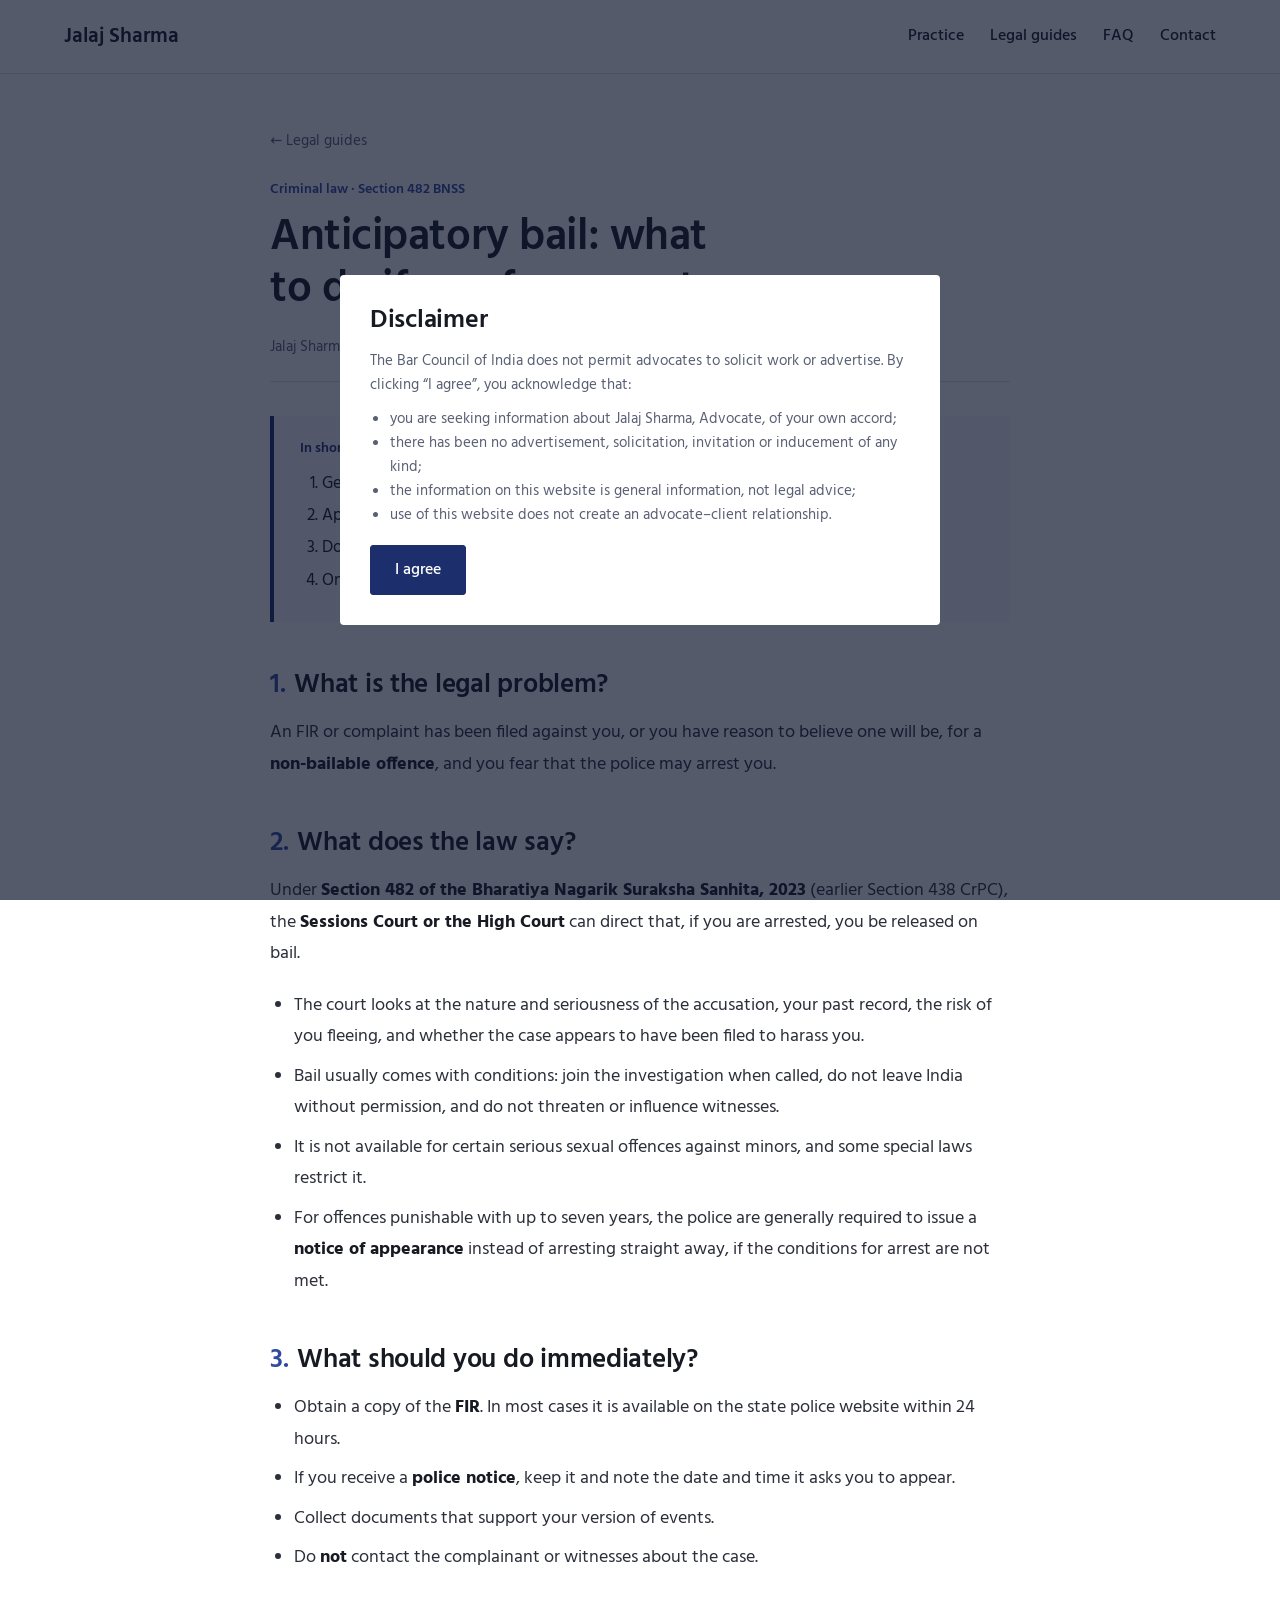
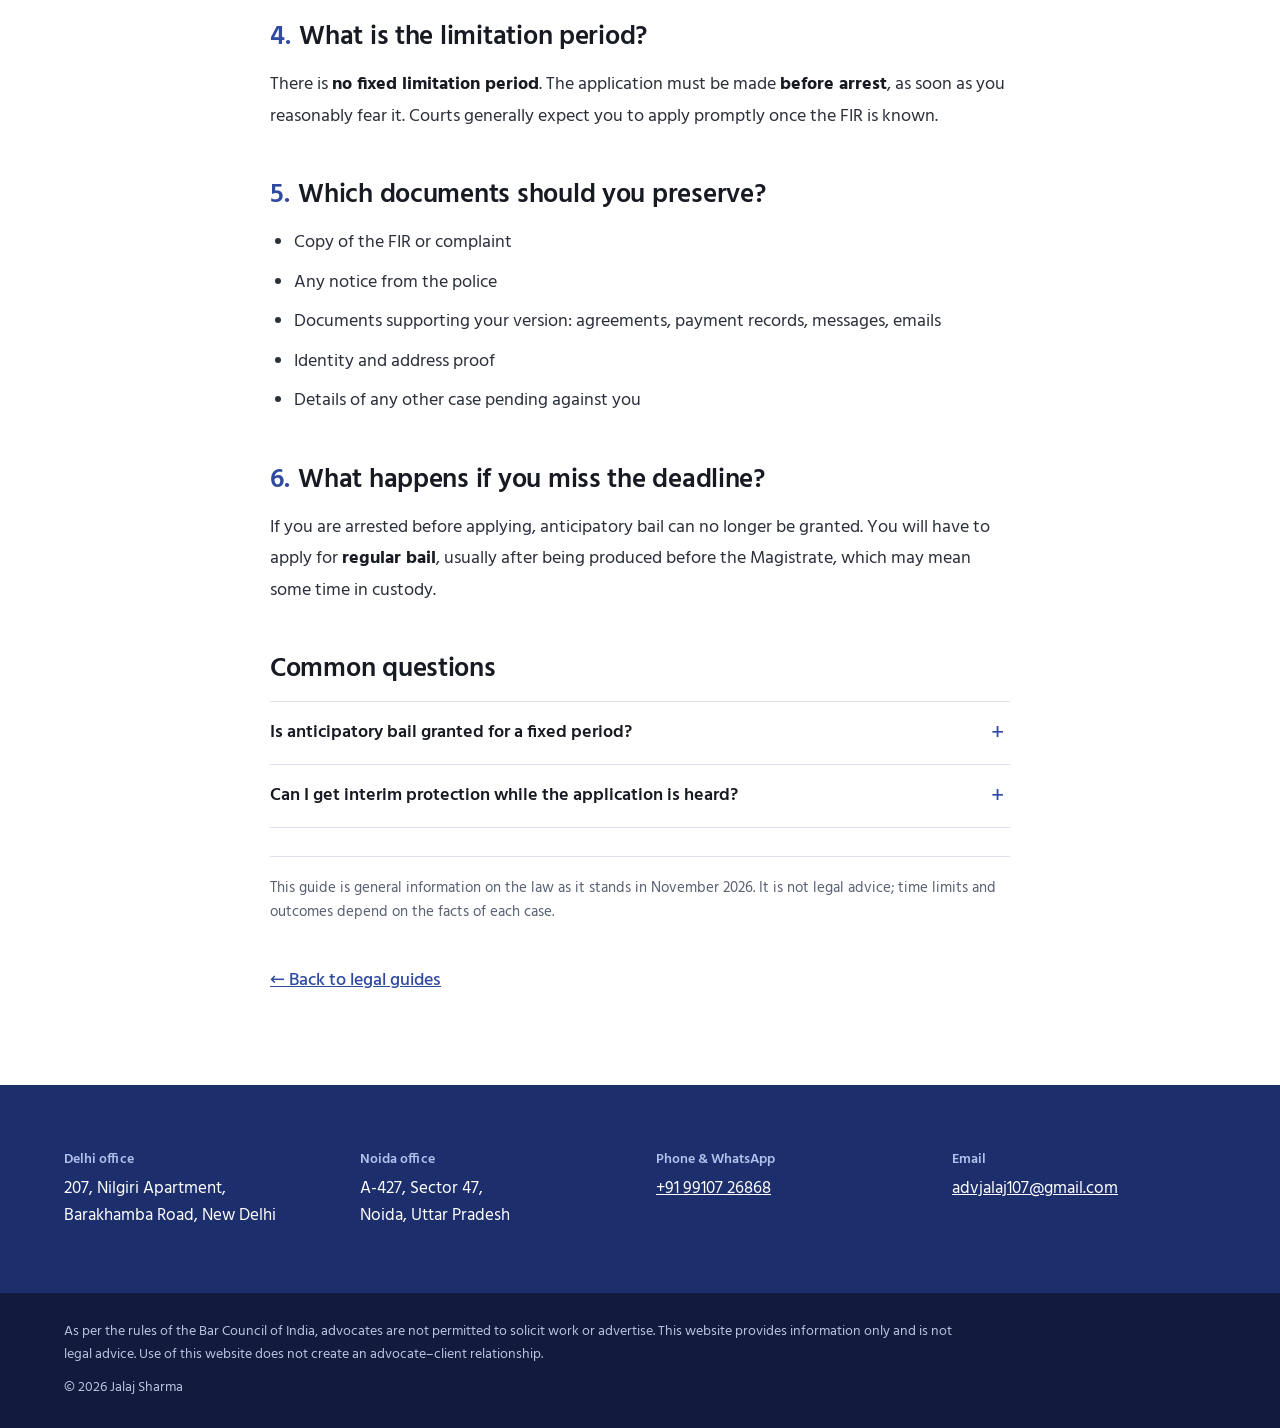
==== anticipatory-bail.html @ d618427d "Preview: contact wording, privacy note, 6-part guides, new articles, court fee calculator Co-Authore" ====
<!doctype html>
<html lang="en" data-lang="en">
<head>
<meta charset="utf-8">
<meta name="viewport" content="width=device-width, initial-scale=1, viewport-fit=cover">
<title>Anticipatory Bail Under Section 482 BNSS: What to Do | Jalaj Sharma, Advocate</title>
<meta name="description" content="Afraid of arrest in an FIR or complaint? What anticipatory bail is under Section 482 BNSS, what to do immediately, when to apply, documents to keep and what happens if you are arrested first.">
<link rel="canonical" href="https://advjalajsharma.in/anticipatory-bail">
<meta property="og:type" content="article">
<meta property="og:title" content="Anticipatory bail: what to do if you fear arrest">
<meta property="og:description" content="Afraid of arrest in an FIR or complaint? What anticipatory bail is under Section 482 BNSS, what to do immediately, when to apply, documents to keep and what happens if you are arrested first.">
<meta property="og:url" content="https://advjalajsharma.in/anticipatory-bail">
<meta property="og:image" content="https://advjalajsharma.in/assets/share.jpg">
<link rel="icon" href="assets/favicon.svg" type="image/svg+xml">
<script type="application/ld+json">
{
  "@context": "https://schema.org",
  "@type": "Article",
  "headline": "Anticipatory bail: what to do if you fear arrest",
  "description": "Afraid of arrest in an FIR or complaint? What anticipatory bail is under Section 482 BNSS, what to do immediately, when to apply, documents to keep and what happens if you are arrested first.",
  "datePublished": "2026-11-14",
  "dateModified": "2026-11-14",
  "inLanguage": "en-IN",
  "author": {
    "@type": "Person",
    "name": "Jalaj Sharma",
    "jobTitle": "Advocate",
    "url": "https://advjalajsharma.in/"
  },
  "mainEntityOfPage": "https://advjalajsharma.in/anticipatory-bail",
  "image": "https://advjalajsharma.in/assets/share.jpg",
  "keywords": "anticipatory bail, anticipatory bail BNSS, Section 482 BNSS, anticipatory bail Delhi, fear of arrest FIR, pre-arrest bail"
}
</script>
<script type="application/ld+json">
{
  "@context": "https://schema.org",
  "@type": "FAQPage",
  "mainEntity": [
    {
      "@type": "Question",
      "name": "Is anticipatory bail granted for a fixed period?",
      "acceptedAnswer": {
        "@type": "Answer",
        "text": "Ordinarily the Supreme Court has held that protection need not be limited to a fixed period, though a court may impose a time limit or conditions in a particular case."
      }
    },
    {
      "@type": "Question",
      "name": "Can I get interim protection while the application is heard?",
      "acceptedAnswer": {
        "@type": "Answer",
        "text": "Courts often grant interim protection from arrest until the next date of hearing, depending on the facts."
      }
    }
  ]
}
</script>
<link rel="preconnect" href="https://fonts.googleapis.com">
<link rel="preconnect" href="https://fonts.gstatic.com" crossorigin>
<link href="https://fonts.googleapis.com/css2?family=Hind:wght@400;500;600&display=swap" rel="stylesheet">
<link rel="stylesheet" href="assets/site.css">
</head>
<body data-page="article">
<div class="gate" id="gate" role="dialog" aria-modal="true" aria-labelledby="gate-title">
  <div class="gate-box">
    <div class="gate-top">
      <h2 id="gate-title"><span class="e">Disclaimer</span><span class="h">अस्वीकरण</span></h2>
    </div>
    <p class="e">The Bar Council of India does not permit advocates to solicit work or advertise. By clicking “I agree”, you acknowledge that:</p>
    <p class="h">बार काउंसिल ऑफ़ इंडिया के नियमों के अनुसार अधिवक्ता काम माँगने या विज्ञापन करने के लिए अधिकृत नहीं हैं। “मैं सहमत हूँ” पर क्लिक करके आप स्वीकार करते हैं कि:</p>
    <ul>
      <li><span class="e">you are seeking information about Jalaj Sharma, Advocate, of your own accord;</span><span class="h">आप अपनी इच्छा से जलज शर्मा, अधिवक्ता, के बारे में जानकारी ले रहे हैं;</span></li>
      <li><span class="e">there has been no advertisement, solicitation, invitation or inducement of any kind;</span><span class="h">किसी प्रकार का विज्ञापन, आग्रह, निमंत्रण या प्रलोभन नहीं दिया गया है;</span></li>
      <li><span class="e">the information on this website is general information, not legal advice;</span><span class="h">इस वेबसाइट की जानकारी केवल सामान्य जानकारी है, कानूनी सलाह नहीं;</span></li>
      <li><span class="e">use of this website does not create an advocate–client relationship.</span><span class="h">इस वेबसाइट के उपयोग से अधिवक्ता–मुवक्किल संबंध नहीं बनता।</span></li>
    </ul>
    <button type="button" class="btn btn-p" id="agree"><span class="e">I agree</span><span class="h">मैं सहमत हूँ</span></button>
  </div>
</div>

<a class="skip" href="#main">Skip to content</a>

<header>
  <div class="wrap bar">
    <a class="brand" href="index.html">Jalaj Sharma</a>
    <nav aria-label="Main">
      <a href="index.html#practice">Practice</a>
      <a href="index.html#guidance">Legal guides</a>
      <a href="index.html#faq">FAQ</a>
      <a href="index.html#consult">Contact</a>

    </nav>
  </div>
</header>

<main id="main" class="wrap">
<article class="article">
  <p class="crumb"><a href="index.html#guidance">← Legal guides</a></p>
  <p class="tag">Criminal law · Section 482 BNSS</p>
  <h1>Anticipatory bail: what to do if you fear arrest</h1>
  <p class="byline">Jalaj Sharma, Advocate · November 2026 · 3 min read</p>

  <div class="summary">
    <p class="sum-h">In short</p>
    <ol>
      <li>Get a copy of the FIR or complaint as soon as possible.</li>
      <li>Apply to the Sessions Court or High Court <strong>before</strong> any arrest.</li>
      <li>Do not contact the complainant or witnesses.</li>
      <li>Once arrested, anticipatory bail is no longer available; regular bail must be sought.</li>
    </ol>
  </div>

  <div class="prose">
    <h2 id="s1"><span class="qn">1.</span> What is the legal problem?</h2>
<p>An FIR or complaint has been filed against you, or you have reason to believe one will be, for a <strong>non-bailable offence</strong>, and you fear that the police may arrest you.</p>

    <h2 id="s2"><span class="qn">2.</span> What does the law say?</h2>
<p>Under <strong>Section 482 of the Bharatiya Nagarik Suraksha Sanhita, 2023</strong> (earlier Section 438 CrPC), the <strong>Sessions Court or the High Court</strong> can direct that, if you are arrested, you be released on bail.</p>
    <ul>
      <li>The court looks at the nature and seriousness of the accusation, your past record, the risk of you fleeing, and whether the case appears to have been filed to harass you.</li>
      <li>Bail usually comes with conditions: join the investigation when called, do not leave India without permission, and do not threaten or influence witnesses.</li>
      <li>It is not available for certain serious sexual offences against minors, and some special laws restrict it.</li>
      <li>For offences punishable with up to seven years, the police are generally required to issue a <strong>notice of appearance</strong> instead of arresting straight away, if the conditions for arrest are not met.</li>
    </ul>

    <h2 id="s3"><span class="qn">3.</span> What should you do immediately?</h2>
<ul>
      <li>Obtain a copy of the <strong>FIR</strong>. In most cases it is available on the state police website within 24 hours.</li>
      <li>If you receive a <strong>police notice</strong>, keep it and note the date and time it asks you to appear.</li>
      <li>Collect documents that support your version of events.</li>
      <li>Do <strong>not</strong> contact the complainant or witnesses about the case.</li>
    </ul>

    <h2 id="s4"><span class="qn">4.</span> What is the limitation period?</h2>
<p>There is <strong>no fixed limitation period</strong>. The application must be made <strong>before arrest</strong>, as soon as you reasonably fear it. Courts generally expect you to apply promptly once the FIR is known.</p>

    <h2 id="s5"><span class="qn">5.</span> Which documents should you preserve?</h2>
<ul>
      <li>Copy of the FIR or complaint</li>
      <li>Any notice from the police</li>
      <li>Documents supporting your version: agreements, payment records, messages, emails</li>
      <li>Identity and address proof</li>
      <li>Details of any other case pending against you</li>
    </ul>

    <h2 id="s6"><span class="qn">6.</span> What happens if you miss the deadline?</h2>
<p>If you are arrested before applying, anticipatory bail can no longer be granted. You will have to apply for <strong>regular bail</strong>, usually after being produced before the Magistrate, which may mean some time in custody.</p>

    <h2 id="faq">Common questions</h2>
    <div class="faq">
      <details>
        <summary>Is anticipatory bail granted for a fixed period?</summary>
        <p>Ordinarily the Supreme Court has held that protection need not be limited to a fixed period, though a court may impose a time limit or conditions in a particular case.</p>
      </details>
      <details>
        <summary>Can I get interim protection while the application is heard?</summary>
        <p>Courts often grant interim protection from arrest until the next date of hearing, depending on the facts.</p>
      </details>
    </div>

    <p class="note">This guide is general information on the law as it stands in November 2026. It is not legal advice; time limits and outcomes depend on the facts of each case.</p>
    <a class="back" href="index.html#guidance">← Back to legal guides</a>
  </div>
</article>
</main>

<section class="contact" aria-label="Office details">
  <div class="wrap">
    <div><p class="k"><span class="e">Delhi office</span><span class="h">दिल्ली कार्यालय</span></p><p><span class="e">207, Nilgiri Apartment,<br>Barakhamba Road, New Delhi</span><span class="h">207, नीलगिरि अपार्टमेंट,<br>बाराखंभा रोड, नई दिल्ली</span></p></div>
    <div><p class="k"><span class="e">Noida office</span><span class="h">नोएडा कार्यालय</span></p><p><span class="e">A-427, Sector 47,<br>Noida, Uttar Pradesh</span><span class="h">ए-427, सेक्टर 47,<br>नोएडा, उत्तर प्रदेश</span></p></div>
    <div><p class="k"><span class="e">Phone &amp; WhatsApp</span><span class="h">फ़ोन और व्हाट्सऐप</span></p><p><a href="tel:+919910726868">+91 99107 26868</a></p></div>
    <div><p class="k"><span class="e">Email</span><span class="h">ईमेल</span></p><p><a href="mailto:advjalaj107@gmail.com">advjalaj107@gmail.com</a></p></div>
  </div>
</section>

<footer><div class="wrap">
  <p class="e">As per the rules of the Bar Council of India, advocates are not permitted to solicit work or advertise. This website provides information only and is not legal advice. Use of this website does not create an advocate–client relationship.</p>
  <p class="h">बार काउंसिल ऑफ़ इंडिया के नियमों के अनुसार अधिवक्ता काम माँगने या विज्ञापन करने के लिए अधिकृत नहीं हैं। यह वेबसाइट केवल जानकारी देती है और कानूनी सलाह नहीं है। इस वेबसाइट के उपयोग से अधिवक्ता–मुवक्किल संबंध नहीं बनता।</p>
  <p class="copy">© 2026 Jalaj Sharma</p>
</div></footer>

<script src="assets/site.js"></script>
</body>
</html>
---- assets/site.css ----
/* advjalajsharma.in — shared styles. Ink-blue on white; Hind for English and Hindi. */
:root{
  --paper:#FFFFFF; --wash:#F3F5FA; --ink:#1C2E6B; --ink-2:#2F4AA0; --text:#171A22; --muted:#596074; --rule:#DCE1EC;
  --flag-bg:#FFF4CC; --flag-text:#6B5200; --ok:#1E6B45; --bad:#9B1C1C;
  --sans:'Hind',system-ui,-apple-system,'Segoe UI',sans-serif;
  color-scheme:light;
}
*{box-sizing:border-box}
html{scroll-behavior:smooth}
body{margin:0;background:var(--paper);color:var(--text);font-family:var(--sans);font-size:17px;line-height:1.6;-webkit-font-smoothing:antialiased}
a{color:var(--ink-2)} a:hover{color:var(--ink)}
img{max-width:100%}
.wrap{max-width:1200px;margin:0 auto;padding-left:max(24px,env(safe-area-inset-left,0px));padding-right:max(24px,env(safe-area-inset-right,0px))}
.skip{position:absolute;left:-9999px}.skip:focus{left:16px;top:16px;background:var(--ink);color:#fff;padding:10px 16px;z-index:100}
:focus-visible{outline:2px solid var(--ink-2);outline-offset:3px}

/* one language at a time */
.h{display:none}
html[data-lang="hi"] .e{display:none}
html[data-lang="hi"] .h{display:revert}

h1,h2,h3{text-wrap:balance}
h2{font-size:clamp(28px,3.4vw,38px);line-height:1.2;font-weight:600;margin:0;letter-spacing:-.01em}
.section{padding-block:80px}
.band{background:var(--wash)}
.flag{display:inline-block;background:var(--flag-bg);color:var(--flag-text);font-size:12.5px;font-weight:500;line-height:1.4;padding:3px 9px;border-radius:3px;vertical-align:middle}

/* header */
header{border-bottom:1px solid var(--rule);background:var(--paper);position:sticky;top:env(safe-area-inset-top,0px);z-index:20}
body::before{content:"";position:fixed;inset:0 0 auto;height:env(safe-area-inset-top,0px);background:var(--paper);z-index:21}
.bar{display:flex;flex-wrap:wrap;align-items:center;justify-content:space-between;gap:10px 20px;padding-block:16px}
.brand{text-decoration:none;color:var(--text);font-weight:600;font-size:21px}
nav{display:flex;align-items:center;gap:6px 26px;flex-wrap:wrap;font-weight:500;font-size:15.5px}
nav a{color:var(--text);text-decoration:none;padding:8px 0}
nav a:hover{color:var(--ink-2)}
.lang{display:flex;border:1px solid var(--rule);border-radius:999px;padding:3px}
.lang button,.lang a{font:inherit;font-size:14px;border:0;background:none;color:var(--muted);padding:5px 14px;border-radius:999px;cursor:pointer;min-height:34px;display:inline-flex;align-items:center;text-decoration:none}
.lang [aria-pressed="true"],.lang [aria-current="true"]{background:var(--ink);color:#fff}

/* buttons */
.btns{display:flex;flex-wrap:wrap;gap:12px;margin-top:4px}
.btn{display:inline-flex;align-items:center;gap:8px;min-height:50px;padding:0 24px;border-radius:3px;font-weight:500;font-size:16px;text-decoration:none;border:1.5px solid var(--ink);cursor:pointer;font-family:inherit}
.btn-p{background:var(--ink);color:#fff}.btn-p:hover{background:var(--ink-2);border-color:var(--ink-2);color:#fff}
.btn-p[disabled]{opacity:.65;cursor:progress}
.btn-s{background:transparent;color:var(--ink)}.btn-s:hover{background:var(--wash);color:var(--ink)}

/* hero */
.hero{display:grid;grid-template-columns:minmax(0,1.15fr) minmax(0,.85fr);border-bottom:1px solid var(--rule)}
.hero-txt{padding:76px max(24px,4vw) 68px max(24px,calc((100vw - 1200px)/2 + 24px));display:flex;flex-direction:column;gap:22px}
.role{color:var(--ink);font-weight:500;font-size:16px}
.hero h1{margin:0;font-weight:600;font-size:clamp(38px,4.6vw,58px);line-height:1.1;letter-spacing:-.015em;max-width:660px}
html[data-lang="hi"] .hero h1{line-height:1.3;letter-spacing:0}
.u{background-image:linear-gradient(var(--ink-2),var(--ink-2));background-repeat:no-repeat;background-size:100% 4px;background-position:0 96%;padding-bottom:4px}
.lead{margin:0;color:var(--muted);font-size:18.5px;max-width:570px}
.hours-strip{display:flex;flex-direction:column;gap:4px;font-size:15px;color:var(--muted);padding-top:6px}
.hours-strip b{color:var(--text);font-weight:600}
.photo{border-left:6px solid var(--ink);min-height:580px;position:relative;background:var(--wash)}
.photo img{position:absolute;inset:0;width:100%;height:100%;object-fit:cover;object-position:center 20%}

/* practice */
.practice{display:grid;grid-template-columns:repeat(auto-fit,minmax(300px,1fr));gap:0 48px;margin-top:40px}
.p-row{padding:20px 0;border-bottom:1px solid var(--rule)}
.p-row h3{margin:0;font-size:19px;font-weight:600;line-height:1.35}
.p-row p{margin:6px 0 0;font-size:15.5px;color:var(--muted)}

/* approach */
.steps{display:grid;grid-template-columns:repeat(auto-fit,minmax(240px,1fr));gap:28px;margin-top:40px;counter-reset:s}
.step{counter-increment:s;border-top:2px solid var(--ink);padding-top:18px}
.step::before{content:"Step " counter(s);display:block;font-size:13px;font-weight:600;color:var(--ink-2);margin-bottom:8px;letter-spacing:.02em}
html[data-lang="hi"] .step::before{content:"चरण " counter(s)}
.step h3{margin:0 0 8px;font-size:20px;line-height:1.3}
.step p{margin:0;color:var(--muted);font-size:16px}

/* guidance */
.g-grid{display:grid;grid-template-columns:repeat(auto-fit,minmax(280px,1fr));gap:20px;margin-top:40px}
.g-card{background:var(--paper);border:1px solid var(--rule);border-radius:4px;padding:26px;display:flex;flex-direction:column;gap:10px}
.g-card h3{margin:0;font-size:20px;line-height:1.3}
.g-card ul{margin:0;padding-left:20px;color:var(--muted);font-size:15.5px}
.g-card li{margin-bottom:5px}
.g-card a.more{font-weight:500;margin-top:auto;text-decoration:none}
.g-card a.more:hover{text-decoration:underline}

.guides-h{margin:48px 0 0;font-size:20px;font-weight:600}
.guides{list-style:none;margin:14px 0 0;padding:0;display:grid;grid-template-columns:repeat(auto-fit,minmax(300px,1fr));gap:0 40px;border-top:1px solid var(--rule)}
.guides li{padding:16px 0;border-bottom:1px solid var(--rule);display:flex;flex-direction:column;gap:2px;min-width:0}
.guides li > a,.guides li > a span{font-weight:600;font-size:17px;text-decoration:none;color:var(--ink)}
.guides li > a:hover,.guides li > a:hover span{color:var(--ink-2);text-decoration:underline}
.guides li > span{font-size:15px;color:var(--muted)}
html[data-lang="hi"] .guides li > a.e,html[data-lang="hi"] .guides li > span.e{display:none}
.privacy{background:var(--wash);border:1px solid var(--rule);border-radius:4px;padding:14px 16px;font-size:14px;line-height:1.6;color:var(--muted)}
.privacy .k{margin:0 0 4px;font-weight:600;color:var(--ink);font-size:14px}
.privacy p{margin:0}

/* faq (home + articles) */
.faq{max-width:820px;margin-top:36px;border-top:1px solid var(--rule)}
.faq details{border-bottom:1px solid var(--rule)}
.faq summary{cursor:pointer;list-style:none;padding:18px 40px 18px 0;position:relative;font-weight:600;font-size:18px;line-height:1.45;color:var(--text)}
.faq summary::-webkit-details-marker{display:none}
.faq summary::after{content:"+";position:absolute;right:6px;top:15px;font-size:24px;font-weight:400;color:var(--ink-2)}
.faq details[open] summary::after{content:"−"}
.faq .ans{padding:0 0 20px;color:var(--muted);font-size:16.5px}
.faq .ans p,.faq details > p{margin:0}
.faq details > p{padding:0 0 20px;color:var(--muted);font-size:16.5px;line-height:1.7}

/* consultation */
.consult{display:grid;grid-template-columns:minmax(0,.8fr) minmax(0,1.2fr);gap:56px;margin-top:28px}
.c-info{display:flex;flex-direction:column;gap:22px}
.c-info > p{margin:0;color:var(--muted)}
.c-block{border-top:1px solid var(--rule);padding-top:16px}
.c-block .k{font-size:13.5px;font-weight:600;color:var(--ink-2);margin:0 0 4px}
.c-block p{margin:0}
.c-block table{border-collapse:collapse;font-size:16px;font-variant-numeric:tabular-nums}
.c-block td{padding:3px 18px 3px 0;vertical-align:top}
.cform{background:var(--paper);border:1px solid var(--rule);border-radius:4px;padding:30px;display:flex;flex-direction:column;gap:18px}
.f-row{display:grid;grid-template-columns:repeat(auto-fit,minmax(200px,1fr));gap:18px}
.field{display:flex;flex-direction:column;gap:6px;min-width:0}
.cform label,.legend{font-size:14.5px;font-weight:600}
.opt{font-weight:400;color:var(--muted)}
.cform input[type=text],.cform input[type=tel],.cform input[type=email],.cform select,.cform textarea{font:inherit;font-size:16px;padding:11px 12px;border:1px solid #C5CCDB;border-radius:3px;background:#fff;color:var(--text);width:100%;min-height:46px}
.cform textarea{min-height:110px;resize:vertical}
.cform input:focus,.cform select:focus,.cform textarea:focus{outline:2px solid var(--ink-2);outline-offset:0;border-color:var(--ink-2)}
.cform fieldset{border:0;margin:0;padding:0;min-width:0}
.hp{position:absolute;left:-9999px;width:1px;height:1px;overflow:hidden}
.cities{display:flex;gap:10px;flex-wrap:wrap;margin-top:6px}
.cities label{display:flex;align-items:center;gap:8px;border:1px solid #C5CCDB;border-radius:3px;padding:10px 18px;font-weight:500;cursor:pointer;min-height:46px}
.cities input{accent-color:var(--ink)}
.cities label:has(input:checked){border-color:var(--ink);background:var(--wash);color:var(--ink)}
.drop{border:1.5px dashed #AEB8CF;border-radius:4px;padding:18px;text-align:center;color:var(--muted);font-size:15px;cursor:pointer;background:var(--wash)}
.drop.over{border-color:var(--ink-2);background:#E7ECF8}
.drop strong{color:var(--ink)}
.files{list-style:none;margin:8px 0 0;padding:0;font-size:14.5px}
.files li{display:flex;justify-content:space-between;gap:10px;padding:6px 0;border-bottom:1px solid var(--rule);min-width:0}
.files li span{overflow-wrap:anywhere}
.files button{font:inherit;font-size:13.5px;border:0;background:none;color:var(--ink-2);cursor:pointer;padding:0 4px;min-height:28px;flex:none}
.hint{font-size:13.5px;color:var(--muted);margin:0}
.err{font-size:14px;color:var(--bad);margin:0}
.check{display:flex;gap:10px;align-items:flex-start;font-size:14.5px;font-weight:400 !important;color:var(--muted)}
.check input{margin-top:4px;accent-color:var(--ink);width:18px;height:18px;flex:none}
.notice{border-radius:4px;padding:18px 20px;font-size:16px}
.notice.ok{border:1px solid #BFDCCB;background:#EEF7F1;color:var(--ok)}
.notice.fail{border:1px solid #E8C4C4;background:#FBEFEF;color:var(--bad)}
.notice strong{display:block;margin-bottom:2px}

/* whatsapp floating */
.wa{position:fixed;right:calc(20px + env(safe-area-inset-right,0px));bottom:calc(20px + env(safe-area-inset-bottom,0px));z-index:30;display:flex;align-items:center;gap:10px;background:var(--ink);color:#fff;text-decoration:none;border-radius:999px;padding:12px 20px 12px 16px;font-weight:500;font-size:15.5px;box-shadow:0 6px 20px rgba(28,46,107,.28)}
.wa:hover{background:var(--ink-2);color:#fff}
.wa svg{width:22px;height:22px;flex:none}

/* contact + footer */
.contact{background:var(--ink);color:#fff}
.contact .wrap{padding-block:64px;display:grid;grid-template-columns:repeat(auto-fit,minmax(240px,1fr));gap:32px}
.contact .k{font-size:13.5px;font-weight:600;color:#AFC0EC;margin:0 0 6px}
.contact p{margin:0;font-size:16.5px}
.contact a{color:#fff;overflow-wrap:anywhere}
footer{background:#121A3D;color:#B9C3DE;font-size:13.5px;line-height:1.7}
footer .wrap{padding-block:28px}
footer p{margin:0;max-width:900px}
footer .copy{margin-top:10px}

/* disclaimer */
.gate{position:fixed;inset:0;background:rgba(14,20,45,.7);display:flex;align-items:center;justify-content:center;padding:16px;z-index:60}
.gate[hidden]{display:none}
.gate-box{background:#fff;max-width:600px;width:100%;max-height:calc(100% - 32px);overflow:auto;padding:30px;border-radius:4px}
.gate-top{display:flex;justify-content:space-between;align-items:center;gap:12px;margin-bottom:12px;flex-wrap:wrap}
.gate-box h2{font-size:26px}
.gate-box p,.gate-box ul{font-size:15px;color:var(--muted);line-height:1.6}
.gate-box p{margin:0 0 10px}.gate-box ul{margin:0 0 18px;padding-left:20px}

/* article pages */
.article{max-width:740px;margin:0 auto;padding-block:56px 88px}
.crumb{font-size:14.5px;margin:0 0 26px;color:var(--muted)}
.crumb a{color:var(--muted);text-decoration:none}.crumb a:hover{color:var(--ink-2)}
.article .tag{margin:0 0 12px;font-size:14px;font-weight:600;color:var(--ink-2)}
.article h1{font-weight:600;font-size:clamp(32px,4.2vw,44px);line-height:1.18;margin:0 0 18px;letter-spacing:-.01em}
html[lang="hi"] .article h1{line-height:1.35;letter-spacing:0}
.byline{font-size:15px;color:var(--muted);margin:0 0 34px;padding-bottom:22px;border-bottom:1px solid var(--rule)}
.summary{background:var(--wash);border-left:4px solid var(--ink);padding:22px 26px;margin:0 0 36px}
.summary .sum-h{margin:0 0 10px;font-size:14px;font-weight:600;color:var(--ink)}
.summary ol{margin:0;padding-left:22px;font-size:16.5px;line-height:1.6}
.summary li{margin-bottom:6px}
.prose{font-size:18px;line-height:1.75;color:#2B2F3A}
.prose p{margin:0 0 20px}
.prose h2{font-size:27px;line-height:1.3;margin:46px 0 14px;color:var(--text)}
.prose h3{font-size:19px;font-weight:600;margin:28px 0 8px;color:var(--text)}
.prose ul,.prose ol{margin:0 0 20px;padding-left:24px}
.prose li{margin-bottom:8px}
.prose strong{color:var(--text)}
.prose .faq{margin:0 0 28px}
.timeline-wrap{overflow-x:auto;margin:0 0 24px}
.prose table{border-collapse:collapse;width:100%;font-size:16px;line-height:1.5}
.prose th,.prose td{text-align:left;vertical-align:top;padding:12px 14px;border-bottom:1px solid var(--rule)}
.prose th{font-size:14px;font-weight:600;color:var(--ink);background:var(--wash)}
.prose td:first-child{font-weight:600;color:var(--text)}
.lang-link{font-size:16px}
.prose h2 .qn{color:var(--ink-2);margin-right:2px}
.note{font-size:14.5px;line-height:1.65;color:var(--muted);border-top:1px solid var(--rule);padding-top:20px;margin-top:40px}
.back{display:inline-block;margin-top:20px;font-weight:500}

@media (max-width:860px){
  .hero{grid-template-columns:1fr}
  .hero-txt{padding:44px max(24px,env(safe-area-inset-right,0px)) 40px max(24px,env(safe-area-inset-left,0px))}
  .photo{min-height:420px;border-left:0;border-top:6px solid var(--ink);order:-1}
  .consult{grid-template-columns:1fr;gap:36px}
  .section{padding-block:56px}
  .cform{padding:20px}
  header{position:static}
  .wa .lbl{display:none}.wa{padding:14px}
  .article{padding-block:36px 64px}.prose{font-size:17px}.prose h2{font-size:24px}
}
@media (prefers-reduced-motion:reduce){html{scroll-behavior:auto}}
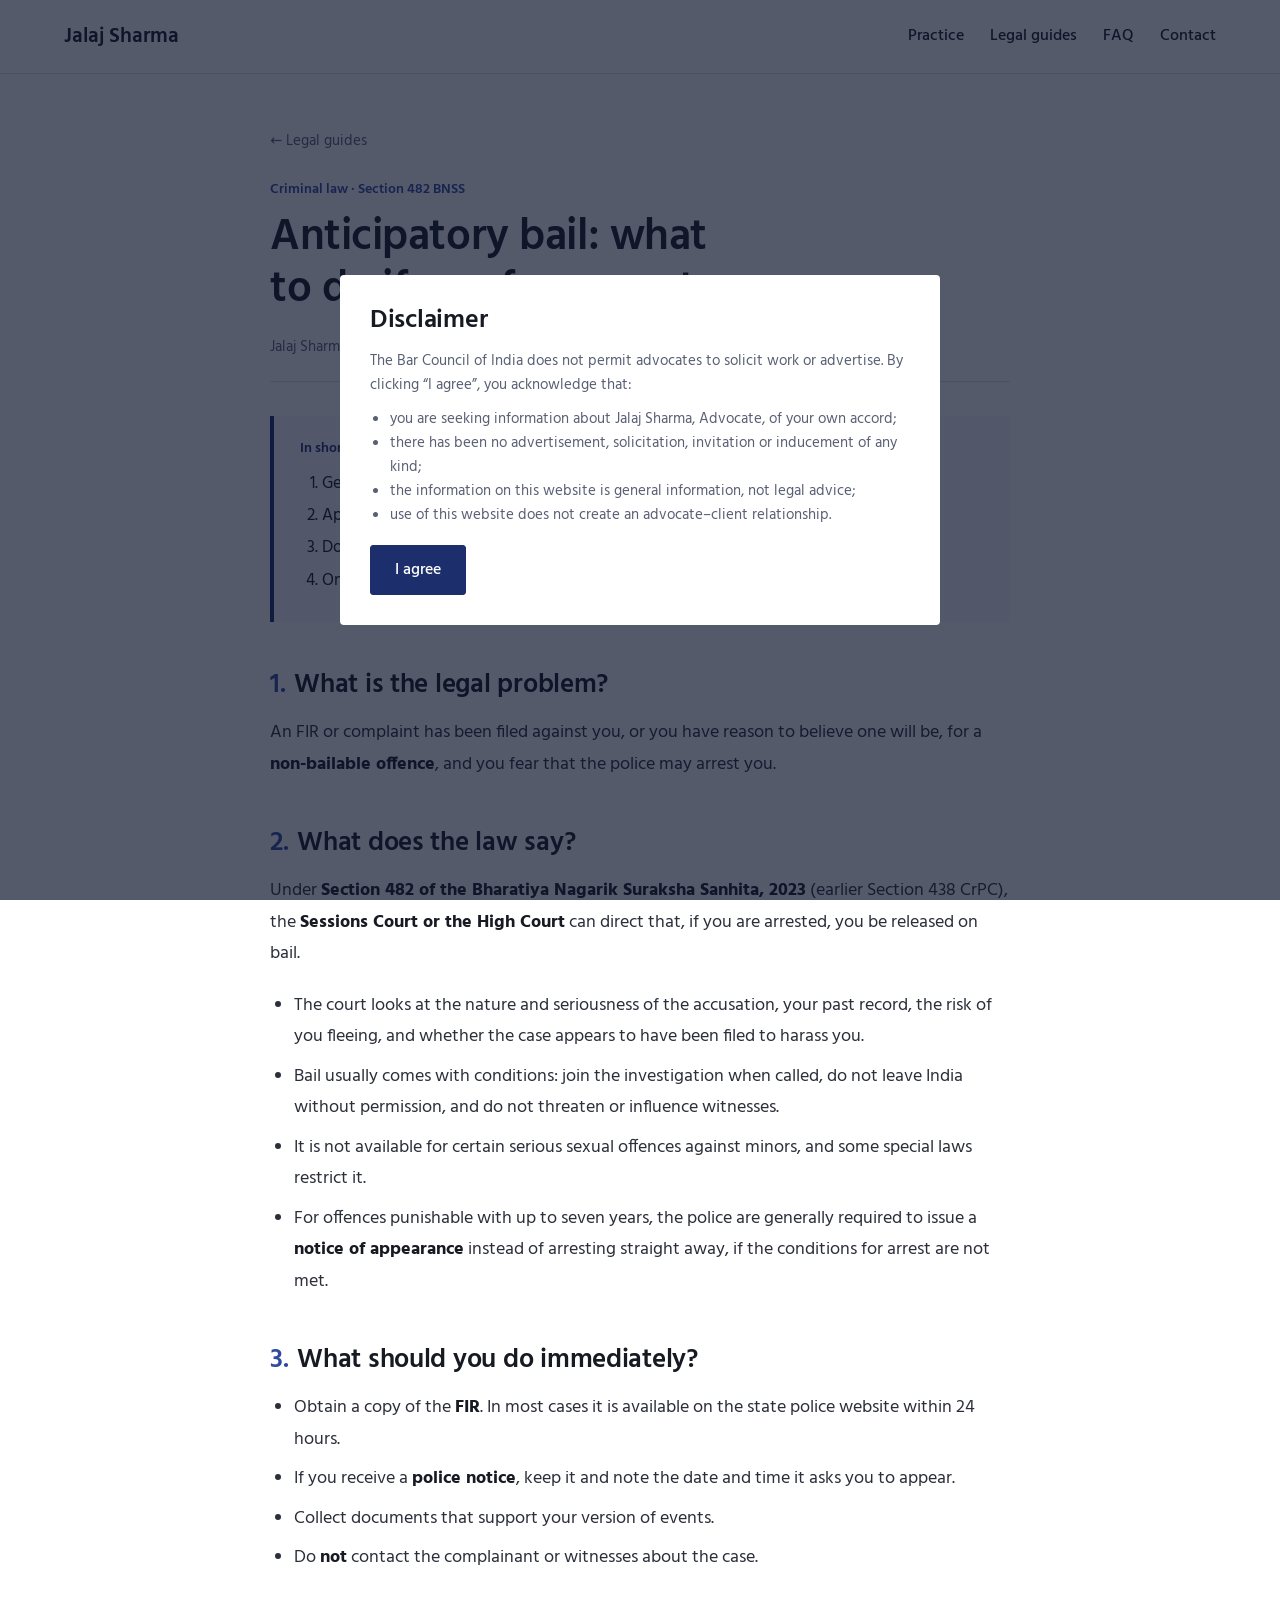
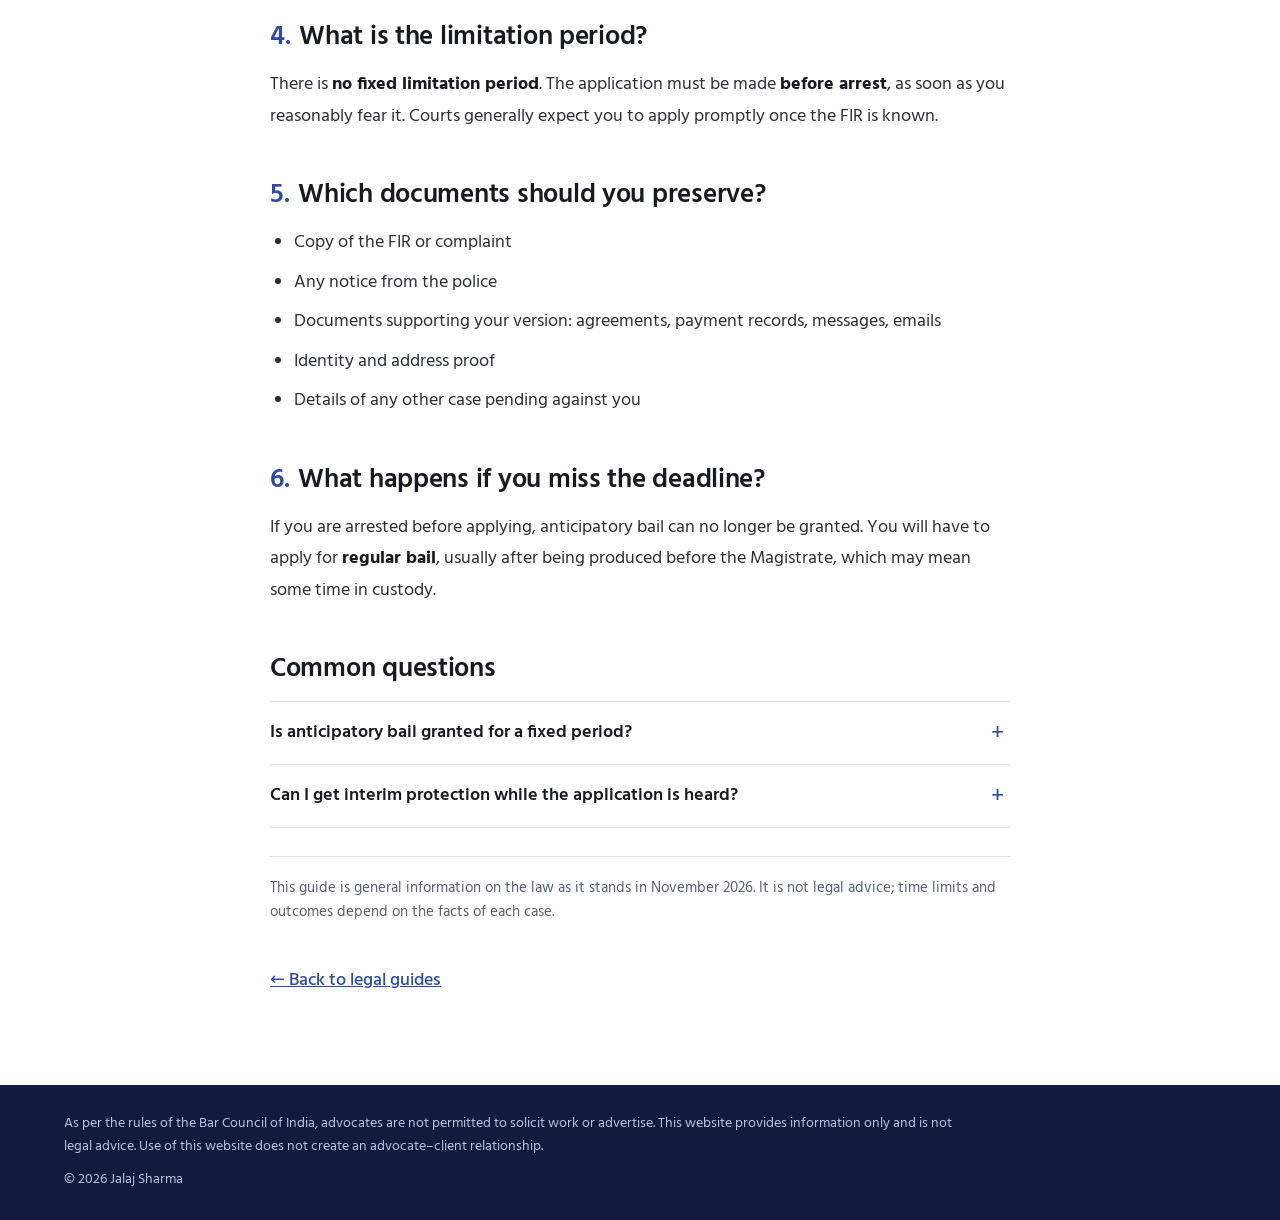
==== commit 15e68e33: "Preview: reasonable BCI compliance — particulars, no hours/WhatsApp/upload/how-a-matter, no contact " ====
--- a/anticipatory-bail.html
+++ b/anticipatory-bail.html
@@ -165,15 +165,6 @@
 </article>
 </main>
 
-<section class="contact" aria-label="Office details">
-  <div class="wrap">
-    <div><p class="k"><span class="e">Delhi office</span><span class="h">दिल्ली कार्यालय</span></p><p><span class="e">207, Nilgiri Apartment,<br>Barakhamba Road, New Delhi</span><span class="h">207, नीलगिरि अपार्टमेंट,<br>बाराखंभा रोड, नई दिल्ली</span></p></div>
-    <div><p class="k"><span class="e">Noida office</span><span class="h">नोएडा कार्यालय</span></p><p><span class="e">A-427, Sector 47,<br>Noida, Uttar Pradesh</span><span class="h">ए-427, सेक्टर 47,<br>नोएडा, उत्तर प्रदेश</span></p></div>
-    <div><p class="k"><span class="e">Phone &amp; WhatsApp</span><span class="h">फ़ोन और व्हाट्सऐप</span></p><p><a href="tel:+919910726868">+91 99107 26868</a></p></div>
-    <div><p class="k"><span class="e">Email</span><span class="h">ईमेल</span></p><p><a href="mailto:advjalaj107@gmail.com">advjalaj107@gmail.com</a></p></div>
-  </div>
-</section>
-
 <footer><div class="wrap">
   <p class="e">As per the rules of the Bar Council of India, advocates are not permitted to solicit work or advertise. This website provides information only and is not legal advice. Use of this website does not create an advocate–client relationship.</p>
   <p class="h">बार काउंसिल ऑफ़ इंडिया के नियमों के अनुसार अधिवक्ता काम माँगने या विज्ञापन करने के लिए अधिकृत नहीं हैं। यह वेबसाइट केवल जानकारी देती है और कानूनी सलाह नहीं है। इस वेबसाइट के उपयोग से अधिवक्ता–मुवक्किल संबंध नहीं बनता।</p>
--- a/assets/site.css
+++ b/assets/site.css
@@ -52,8 +52,6 @@
 html[data-lang="hi"] .hero h1{line-height:1.3;letter-spacing:0}
 .u{background-image:linear-gradient(var(--ink-2),var(--ink-2));background-repeat:no-repeat;background-size:100% 4px;background-position:0 96%;padding-bottom:4px}
 .lead{margin:0;color:var(--muted);font-size:18.5px;max-width:570px}
-.hours-strip{display:flex;flex-direction:column;gap:4px;font-size:15px;color:var(--muted);padding-top:6px}
-.hours-strip b{color:var(--text);font-weight:600}
 .photo{border-left:6px solid var(--ink);min-height:580px;position:relative;background:var(--wash)}
 .photo img{position:absolute;inset:0;width:100%;height:100%;object-fit:cover;object-position:center 20%}
 
@@ -101,6 +99,14 @@
 .faq .ans{padding:0 0 20px;color:var(--muted);font-size:16.5px}
 .faq .ans p,.faq details > p{margin:0}
 .faq details > p{padding:0 0 20px;color:var(--muted);font-size:16.5px;line-height:1.7}
+
+/* particulars (BCI Schedule) */
+.parts{margin:28px 0 0;display:grid;grid-template-columns:repeat(auto-fit,minmax(280px,1fr));gap:0 48px}
+.parts > div{padding:16px 0;border-bottom:1px solid var(--rule);min-width:0}
+.parts dt{font-size:13.5px;font-weight:600;color:var(--ink-2);margin:0 0 2px}
+.parts dd{margin:0;font-size:17px}
+.fill{display:inline-block;background:#FFF4CC;color:#6B5200;font-size:14px;padding:1px 8px;border-radius:3px}
+.decl-line{margin:24px 0 0;font-size:15px;color:var(--muted)}
 
 /* consultation */
 .consult{display:grid;grid-template-columns:minmax(0,.8fr) minmax(0,1.2fr);gap:56px;margin-top:28px}
@@ -141,11 +147,6 @@
 .notice.fail{border:1px solid #E8C4C4;background:#FBEFEF;color:var(--bad)}
 .notice strong{display:block;margin-bottom:2px}
 
-/* whatsapp floating */
-.wa{position:fixed;right:calc(20px + env(safe-area-inset-right,0px));bottom:calc(20px + env(safe-area-inset-bottom,0px));z-index:30;display:flex;align-items:center;gap:10px;background:var(--ink);color:#fff;text-decoration:none;border-radius:999px;padding:12px 20px 12px 16px;font-weight:500;font-size:15.5px;box-shadow:0 6px 20px rgba(28,46,107,.28)}
-.wa:hover{background:var(--ink-2);color:#fff}
-.wa svg{width:22px;height:22px;flex:none}
-
 /* contact + footer */
 .contact{background:var(--ink);color:#fff}
 .contact .wrap{padding-block:64px;display:grid;grid-template-columns:repeat(auto-fit,minmax(240px,1fr));gap:32px}
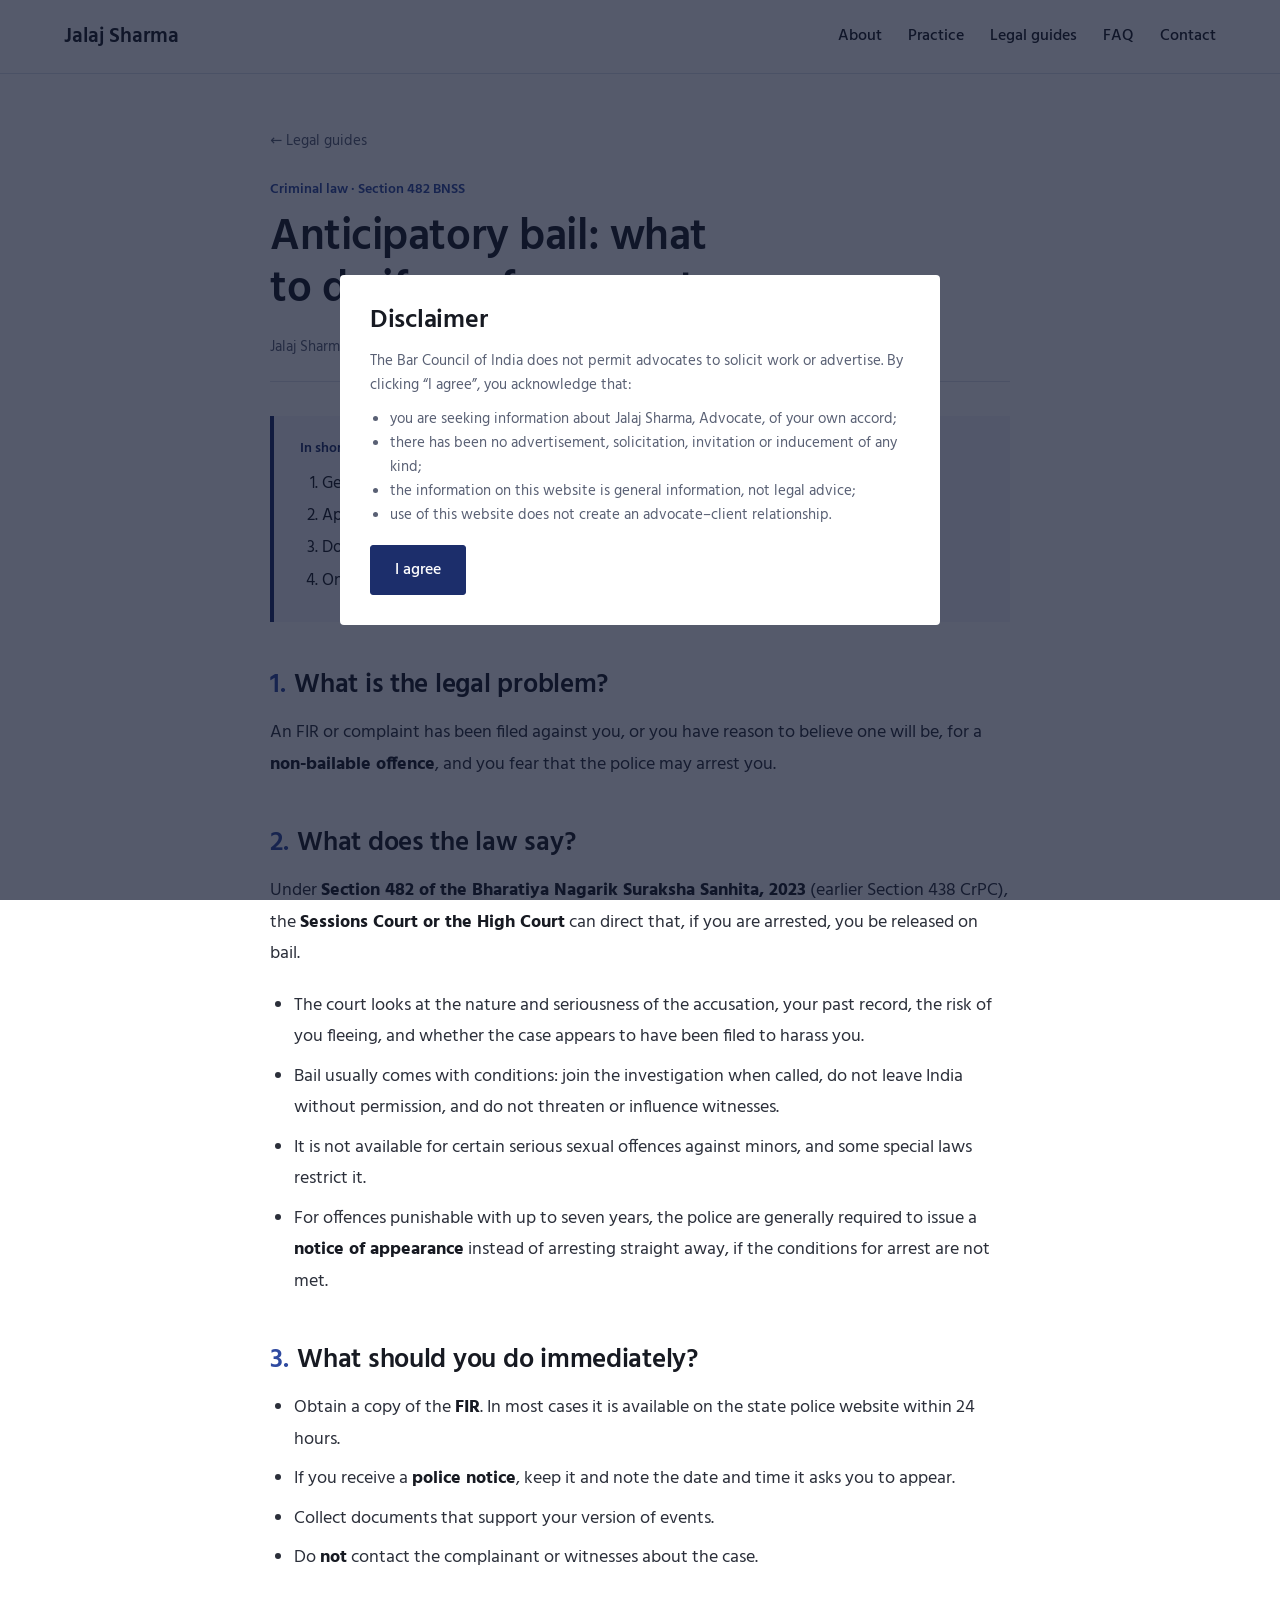
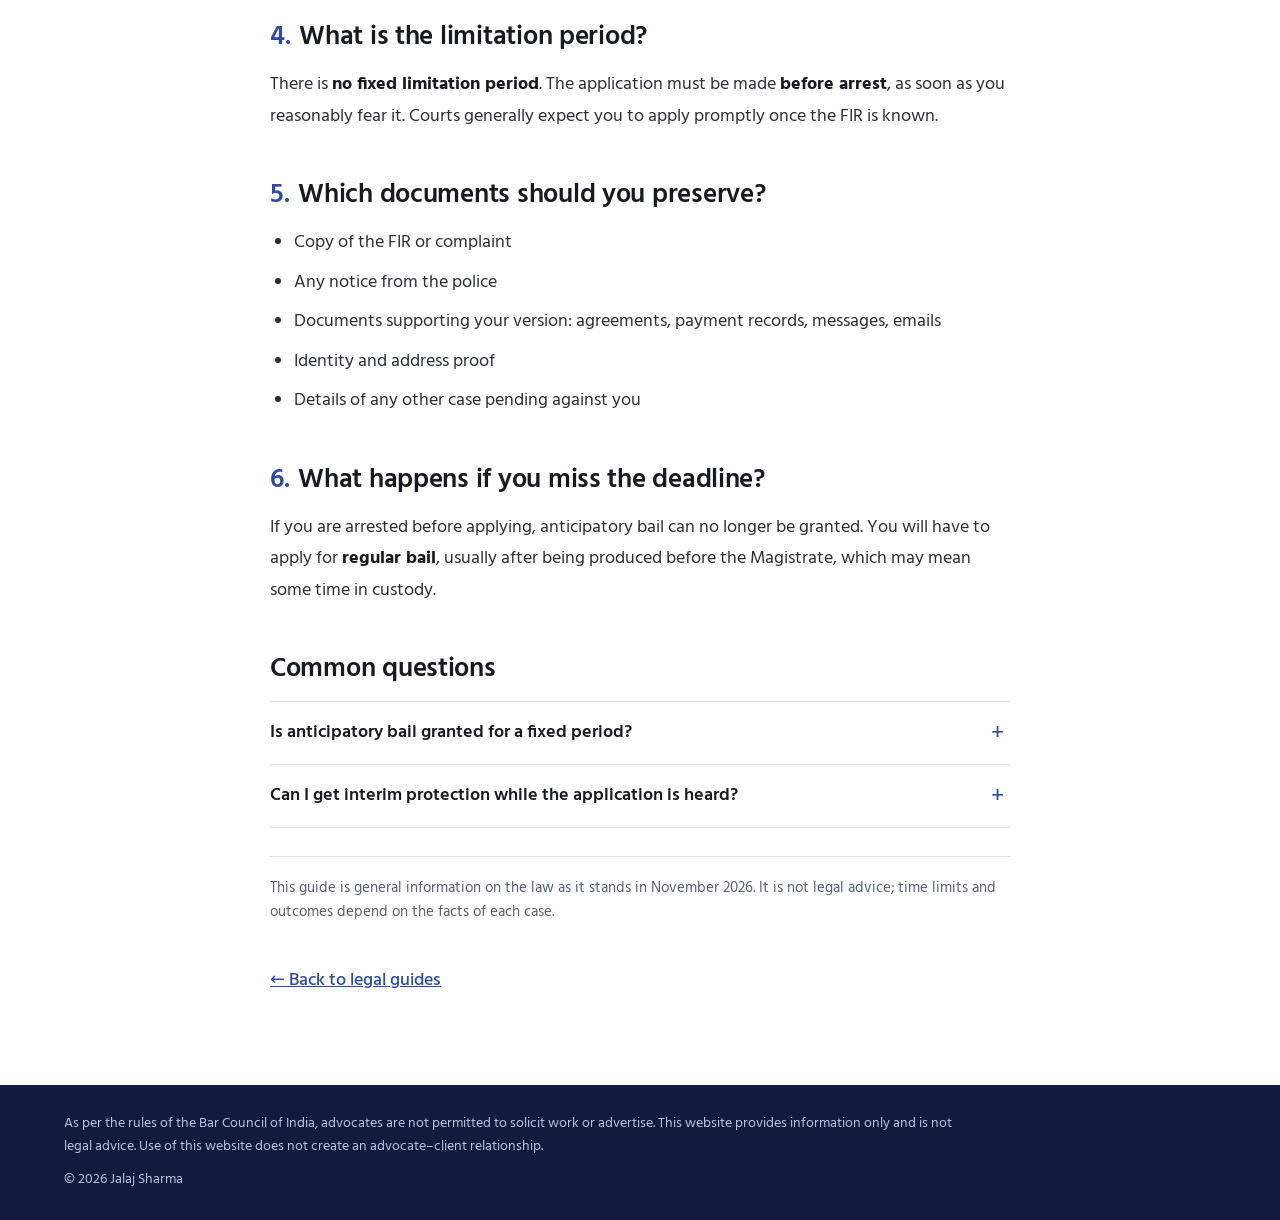
==== commit dd7c257e: "Preview: About (collapsible), writ petitions, general FAQs, three new guides Co-Authored-By: Claude " ====
--- a/anticipatory-bail.html
+++ b/anticipatory-bail.html
@@ -85,6 +85,7 @@
   <div class="wrap bar">
     <a class="brand" href="index.html">Jalaj Sharma</a>
     <nav aria-label="Main">
+      <a href="index.html#about">About</a>
       <a href="index.html#practice">Practice</a>
       <a href="index.html#guidance">Legal guides</a>
       <a href="index.html#faq">FAQ</a>
--- a/assets/site.css
+++ b/assets/site.css
@@ -107,6 +107,13 @@
 .parts dd{margin:0;font-size:17px}
 .fill{display:inline-block;background:#FFF4CC;color:#6B5200;font-size:14px;padding:1px 8px;border-radius:3px}
 .decl-line{margin:24px 0 0;font-size:15px;color:var(--muted)}
+.about{padding-block:0;background:var(--wash);border-bottom:1px solid var(--rule)}
+.about-d > summary{list-style:none;cursor:pointer;display:flex;align-items:center;justify-content:space-between;gap:16px;padding-block:22px;font-size:20px;font-weight:600;color:var(--ink)}
+.about-d > summary::-webkit-details-marker{display:none}
+.about-d > summary::after{content:"+";font-size:26px;font-weight:400;line-height:1}
+.about-d[open] > summary::after{content:"−"}
+.about-d[open]{padding-bottom:40px}
+.about-d .parts{margin-top:4px}
 
 /* consultation */
 .consult{display:grid;grid-template-columns:minmax(0,.8fr) minmax(0,1.2fr);gap:56px;margin-top:28px}
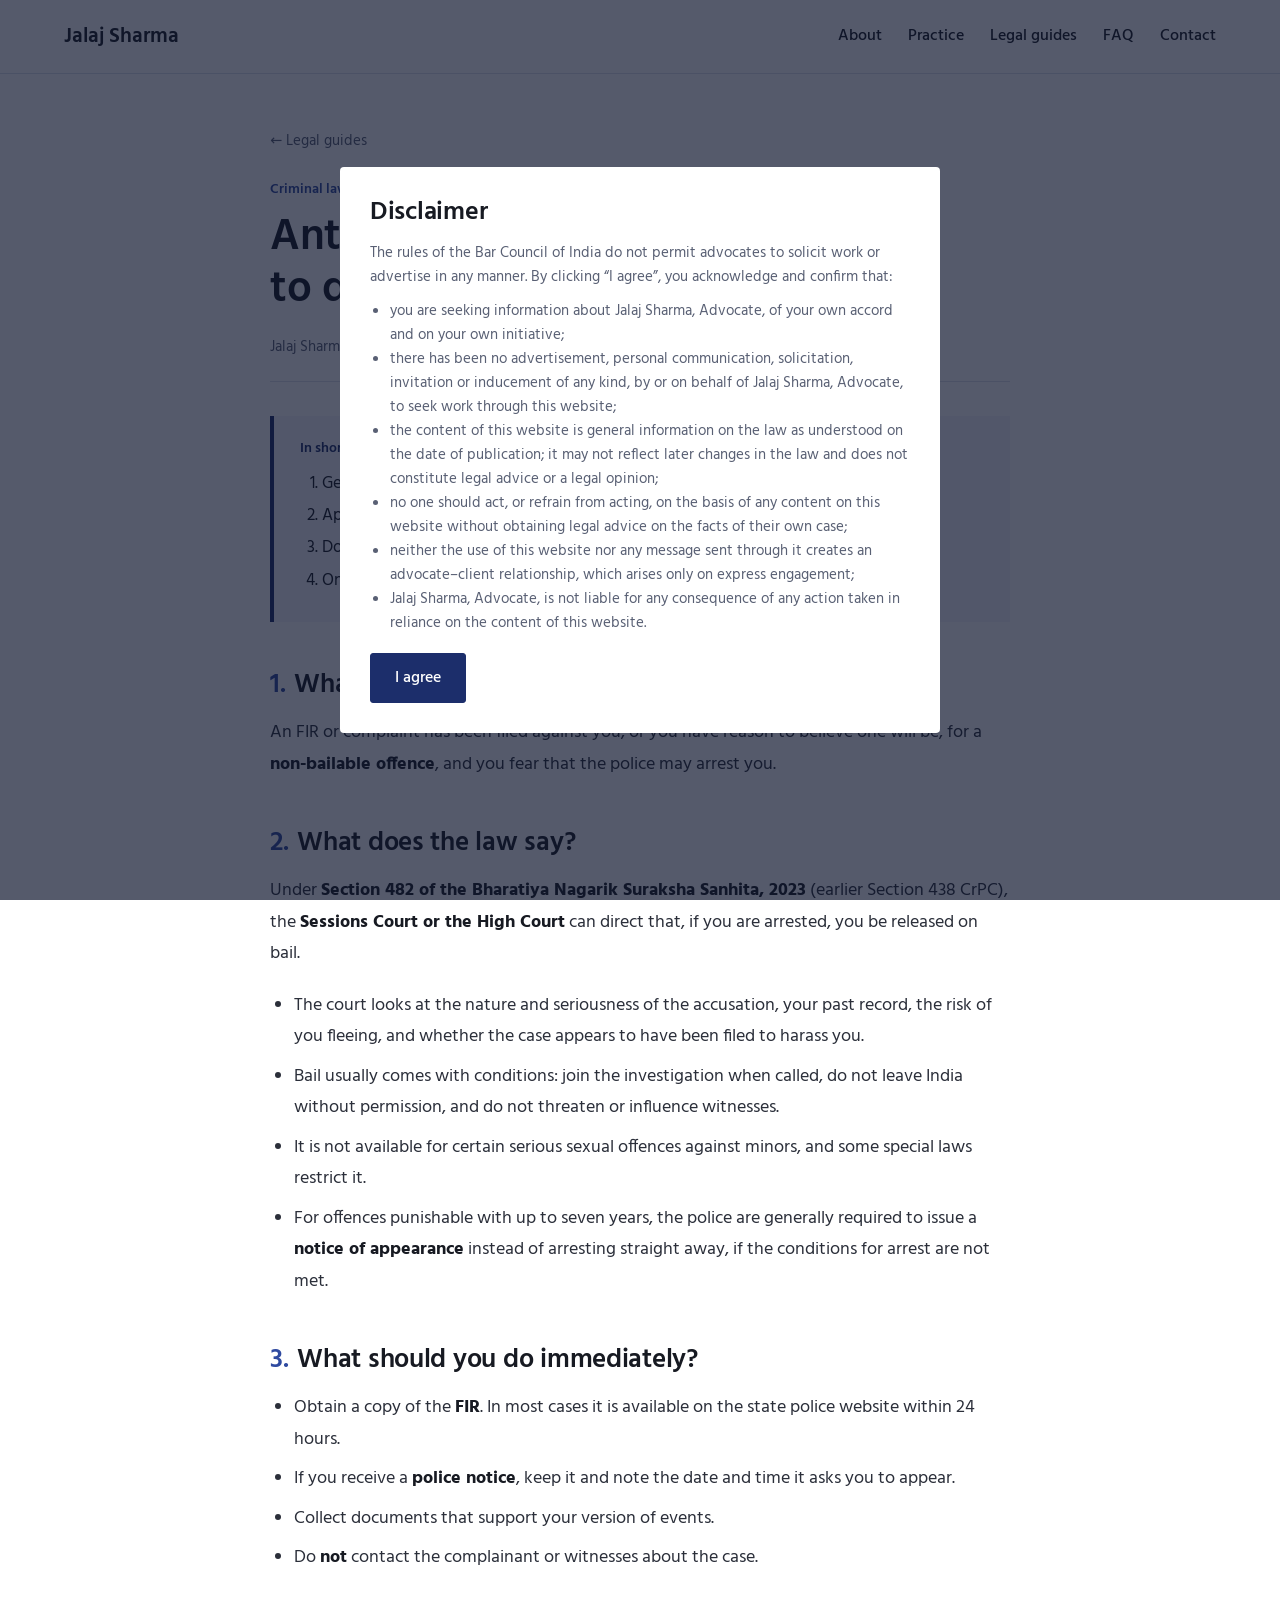
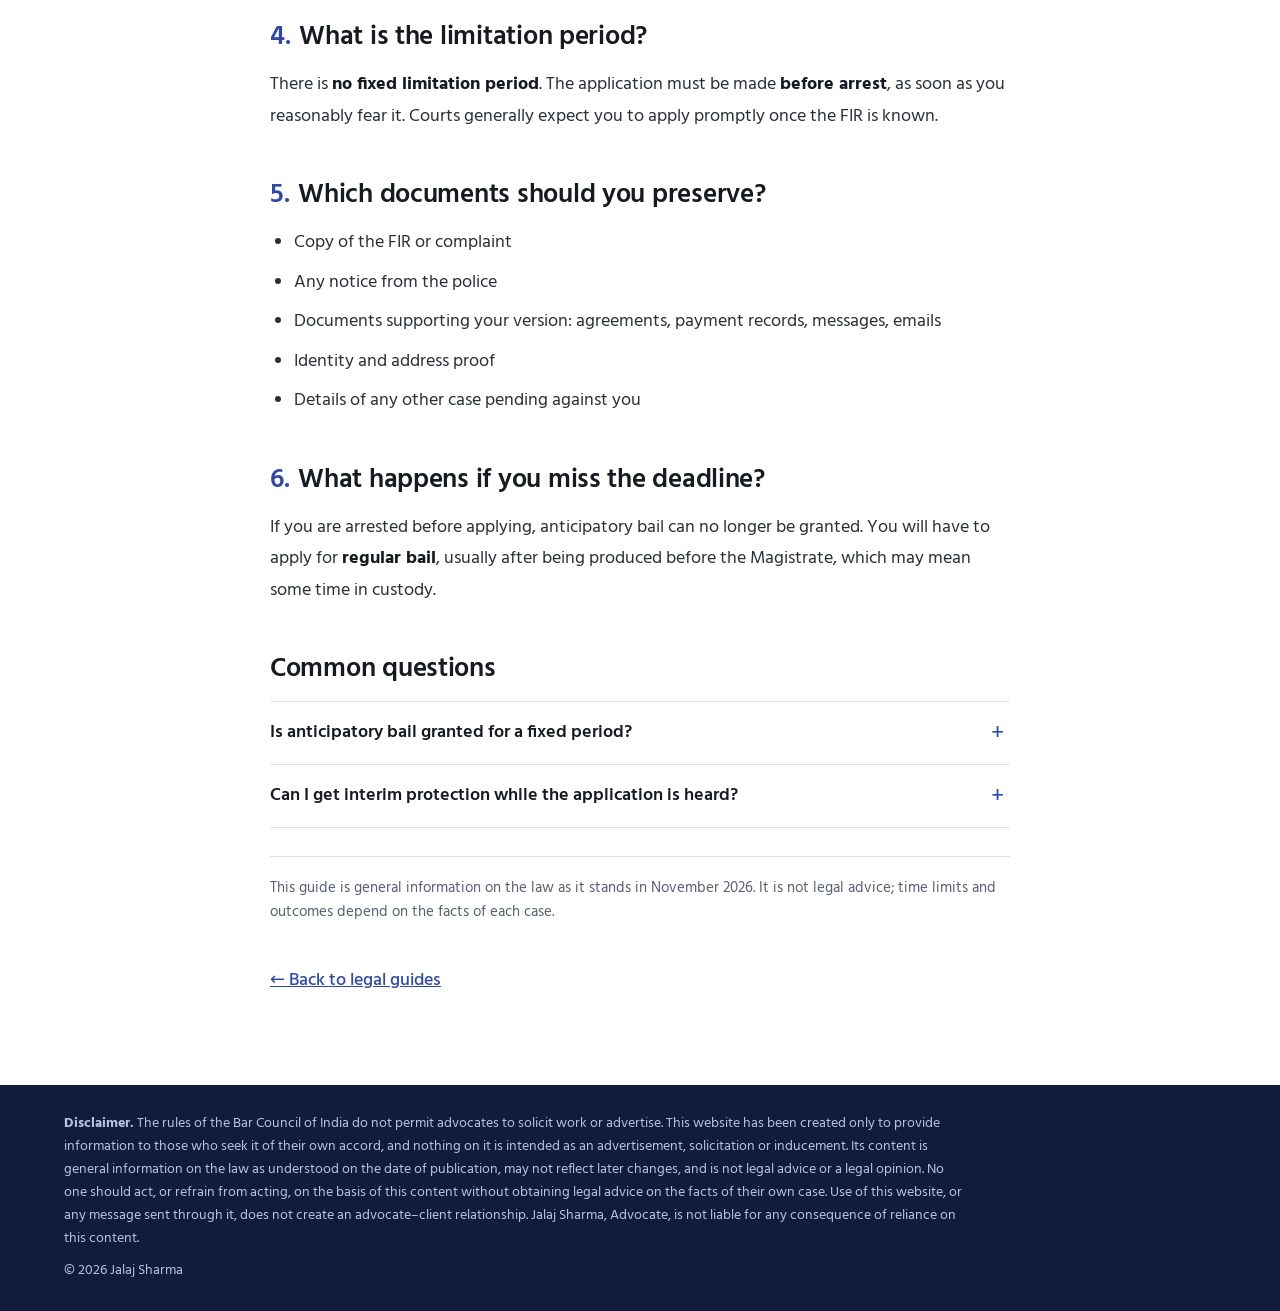
==== commit 1603a527: "Preview: detailed disclaimer, address labels, neutral legal-notice wording, drop notice FAQ Co-Autho" ====
--- a/anticipatory-bail.html
+++ b/anticipatory-bail.html
@@ -67,13 +67,15 @@
     <div class="gate-top">
       <h2 id="gate-title"><span class="e">Disclaimer</span><span class="h">अस्वीकरण</span></h2>
     </div>
-    <p class="e">The Bar Council of India does not permit advocates to solicit work or advertise. By clicking “I agree”, you acknowledge that:</p>
-    <p class="h">बार काउंसिल ऑफ़ इंडिया के नियमों के अनुसार अधिवक्ता काम माँगने या विज्ञापन करने के लिए अधिकृत नहीं हैं। “मैं सहमत हूँ” पर क्लिक करके आप स्वीकार करते हैं कि:</p>
+    <p class="e">The rules of the Bar Council of India do not permit advocates to solicit work or advertise in any manner. By clicking “I agree”, you acknowledge and confirm that:</p>
+    <p class="h">बार काउंसिल ऑफ़ इंडिया के नियम अधिवक्ताओं को किसी भी प्रकार से काम माँगने या विज्ञापन करने की अनुमति नहीं देते। “मैं सहमत हूँ” पर क्लिक करके आप स्वीकार और पुष्टि करते हैं कि:</p>
     <ul>
-      <li><span class="e">you are seeking information about Jalaj Sharma, Advocate, of your own accord;</span><span class="h">आप अपनी इच्छा से जलज शर्मा, अधिवक्ता, के बारे में जानकारी ले रहे हैं;</span></li>
-      <li><span class="e">there has been no advertisement, solicitation, invitation or inducement of any kind;</span><span class="h">किसी प्रकार का विज्ञापन, आग्रह, निमंत्रण या प्रलोभन नहीं दिया गया है;</span></li>
-      <li><span class="e">the information on this website is general information, not legal advice;</span><span class="h">इस वेबसाइट की जानकारी केवल सामान्य जानकारी है, कानूनी सलाह नहीं;</span></li>
-      <li><span class="e">use of this website does not create an advocate–client relationship.</span><span class="h">इस वेबसाइट के उपयोग से अधिवक्ता–मुवक्किल संबंध नहीं बनता।</span></li>
+      <li><span class="e">you are seeking information about Jalaj Sharma, Advocate, of your own accord and on your own initiative;</span><span class="h">आप अपनी इच्छा और पहल पर जलज शर्मा, अधिवक्ता, के बारे में जानकारी ले रहे हैं;</span></li>
+      <li><span class="e">there has been no advertisement, personal communication, solicitation, invitation or inducement of any kind, by or on behalf of Jalaj Sharma, Advocate, to seek work through this website;</span><span class="h">इस वेबसाइट के माध्यम से काम पाने के लिए जलज शर्मा, अधिवक्ता, द्वारा या उनकी ओर से किसी प्रकार का विज्ञापन, व्यक्तिगत संपर्क, आग्रह, निमंत्रण या प्रलोभन नहीं दिया गया है;</span></li>
+      <li><span class="e">the content of this website is general information on the law as understood on the date of publication; it may not reflect later changes in the law and does not constitute legal advice or a legal opinion;</span><span class="h">इस वेबसाइट की सामग्री प्रकाशन की तिथि पर समझे गए कानून की सामान्य जानकारी है; इसमें कानून में बाद के बदलाव शामिल न हों, यह संभव है, और यह कानूनी सलाह या कानूनी राय नहीं है;</span></li>
+      <li><span class="e">no one should act, or refrain from acting, on the basis of any content on this website without obtaining legal advice on the facts of their own case;</span><span class="h">किसी को भी अपने मामले के तथ्यों पर कानूनी सलाह लिए बिना इस वेबसाइट की किसी सामग्री के आधार पर कोई कार्य नहीं करना चाहिए, या कार्य करने से नहीं रुकना चाहिए;</span></li>
+      <li><span class="e">neither the use of this website nor any message sent through it creates an advocate–client relationship, which arises only on express engagement;</span><span class="h">न तो इस वेबसाइट के उपयोग से और न ही इसके माध्यम से भेजे गए किसी संदेश से अधिवक्ता–मुवक्किल संबंध बनता है; ऐसा संबंध केवल स्पष्ट रूप से नियुक्त किए जाने पर बनता है;</span></li>
+      <li><span class="e">Jalaj Sharma, Advocate, is not liable for any consequence of any action taken in reliance on the content of this website.</span><span class="h">इस वेबसाइट की सामग्री पर भरोसा करके की गई किसी भी कार्रवाई के परिणाम के लिए जलज शर्मा, अधिवक्ता, उत्तरदायी नहीं हैं।</span></li>
     </ul>
     <button type="button" class="btn btn-p" id="agree"><span class="e">I agree</span><span class="h">मैं सहमत हूँ</span></button>
   </div>
@@ -167,8 +169,8 @@
 </main>
 
 <footer><div class="wrap">
-  <p class="e">As per the rules of the Bar Council of India, advocates are not permitted to solicit work or advertise. This website provides information only and is not legal advice. Use of this website does not create an advocate–client relationship.</p>
-  <p class="h">बार काउंसिल ऑफ़ इंडिया के नियमों के अनुसार अधिवक्ता काम माँगने या विज्ञापन करने के लिए अधिकृत नहीं हैं। यह वेबसाइट केवल जानकारी देती है और कानूनी सलाह नहीं है। इस वेबसाइट के उपयोग से अधिवक्ता–मुवक्किल संबंध नहीं बनता।</p>
+  <p class="e"><strong>Disclaimer.</strong> The rules of the Bar Council of India do not permit advocates to solicit work or advertise. This website has been created only to provide information to those who seek it of their own accord, and nothing on it is intended as an advertisement, solicitation or inducement. Its content is general information on the law as understood on the date of publication, may not reflect later changes, and is not legal advice or a legal opinion. No one should act, or refrain from acting, on the basis of this content without obtaining legal advice on the facts of their own case. Use of this website, or any message sent through it, does not create an advocate–client relationship. Jalaj Sharma, Advocate, is not liable for any consequence of reliance on this content.</p>
+  <p class="h"><strong>अस्वीकरण।</strong> बार काउंसिल ऑफ़ इंडिया के नियम अधिवक्ताओं को काम माँगने या विज्ञापन करने की अनुमति नहीं देते। यह वेबसाइट केवल उन लोगों को जानकारी देने के लिए बनाई गई है जो अपनी इच्छा से इसे खोजते हैं, और इसकी कोई भी सामग्री विज्ञापन, आग्रह या प्रलोभन के उद्देश्य से नहीं है। इसकी सामग्री प्रकाशन की तिथि पर समझे गए कानून की सामान्य जानकारी है, इसमें बाद के बदलाव शामिल न हों, यह संभव है, और यह कानूनी सलाह या कानूनी राय नहीं है। अपने मामले के तथ्यों पर कानूनी सलाह लिए बिना किसी को भी इस सामग्री के आधार पर कोई कार्य नहीं करना चाहिए, या कार्य करने से नहीं रुकना चाहिए। इस वेबसाइट के उपयोग से, या इसके माध्यम से भेजे गए किसी संदेश से, अधिवक्ता–मुवक्किल संबंध नहीं बनता। इस सामग्री पर भरोसा करने के किसी भी परिणाम के लिए जलज शर्मा, अधिवक्ता, उत्तरदायी नहीं हैं।</p>
   <p class="copy">© 2026 Jalaj Sharma</p>
 </div></footer>
 
